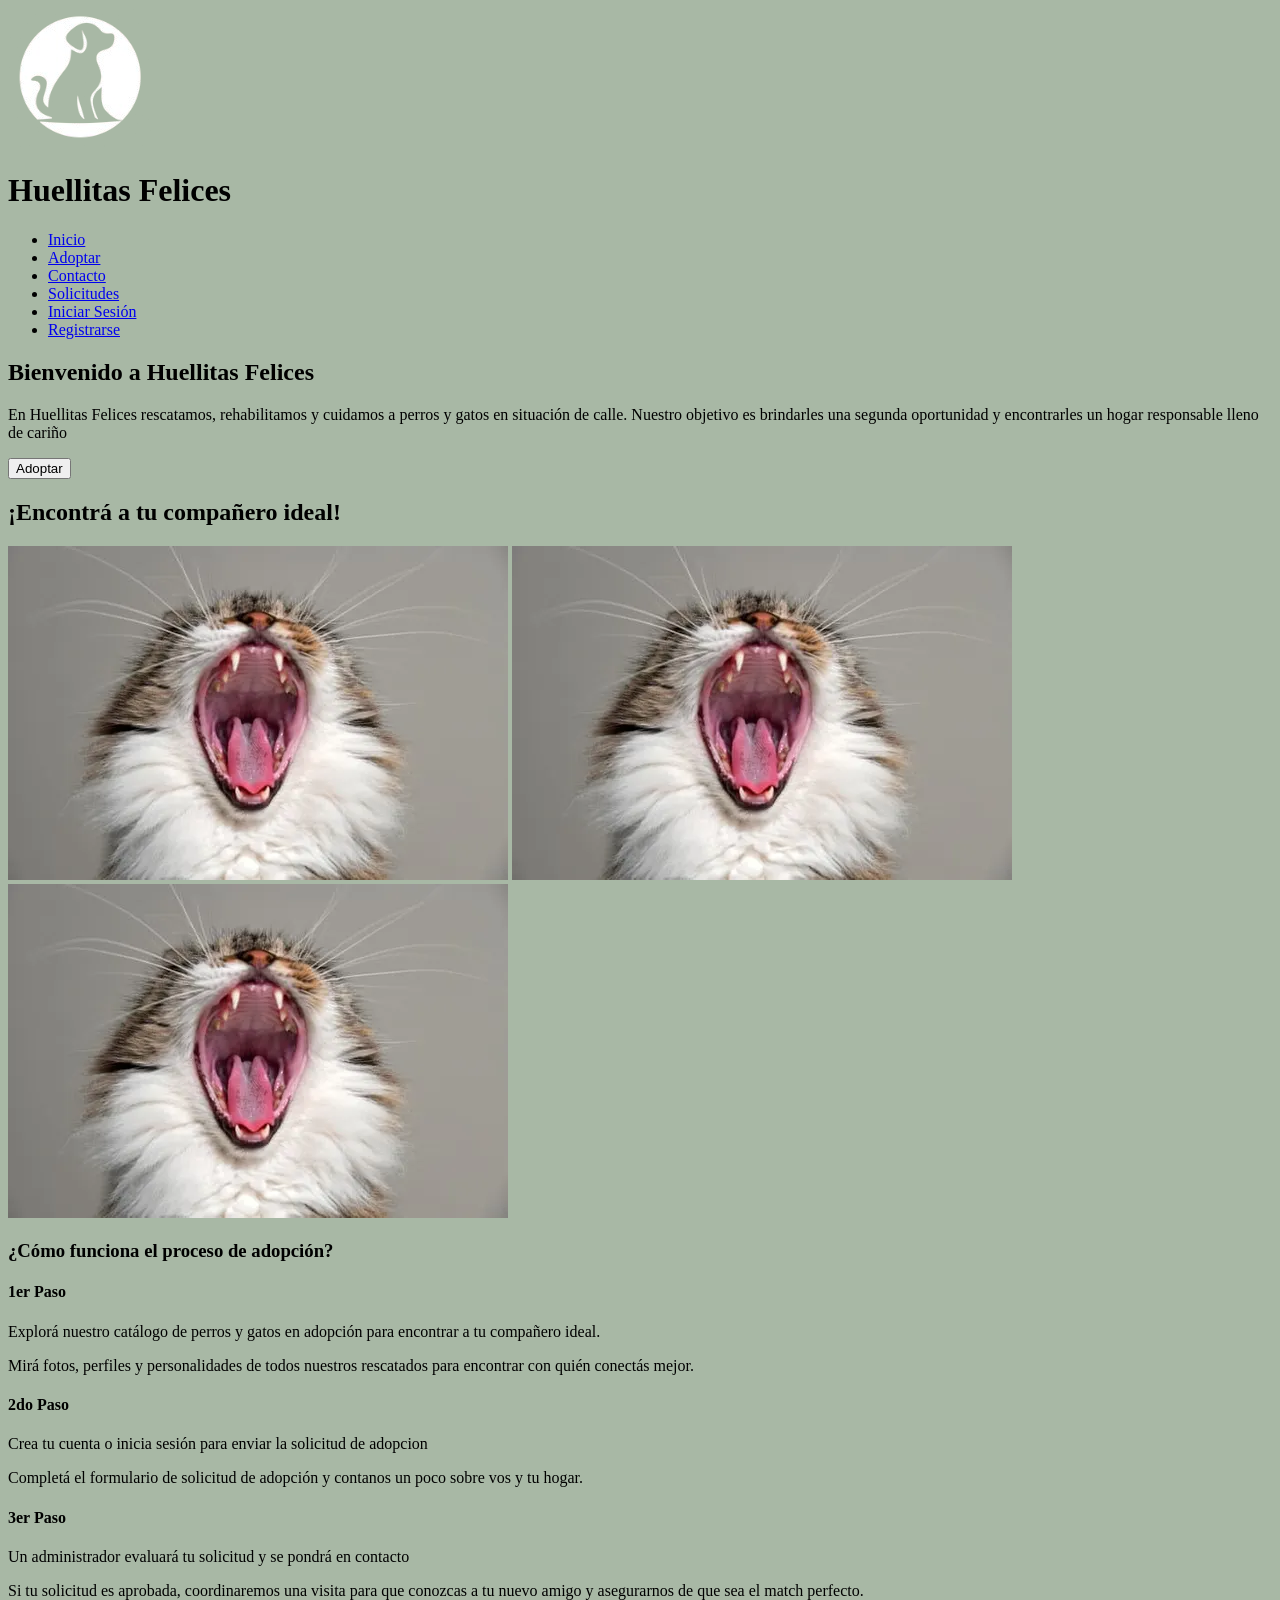
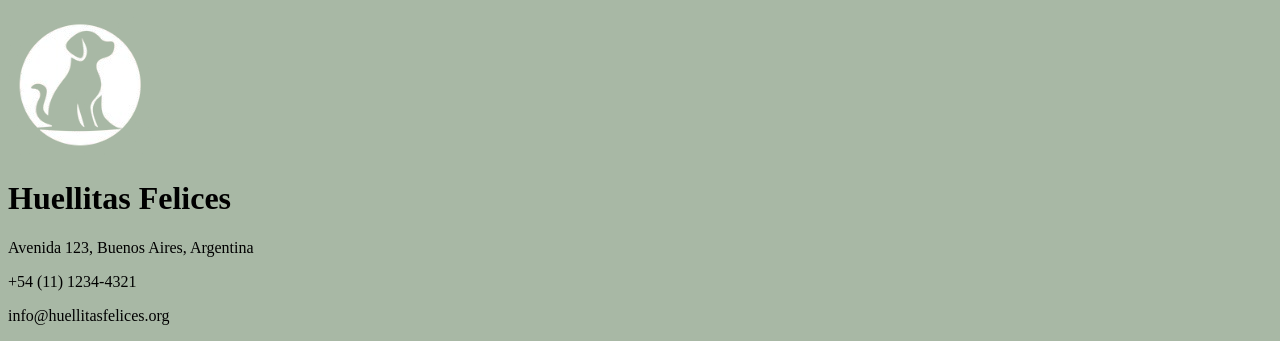
==== index.html @ a4a9e651 "base codigo html del inicio" ====
<!DOCTYPE html>
<html lang="en">
<head>
    <meta charset="UTF-8">
    <meta name="viewport" content="width=device-width, initial-scale=1.0">
    <title>Inicio | Huellitas Felices</title>
    <link rel="stylesheet" href="css/styles.css">
</head>
<body style="background-color: #a8b8a5;">
    <header>
        <div class="logo"> <!-- Logo del refugio -->
            <img src="images/logo.png" alt="Logo de Huellitas Felices">
        </div>
        <h1>Huellitas Felices</h1>
        <nav> <!-- Barra de navegación y registro/inicio de sesión -->
            <ul>
                <li><a href="index.html">Inicio</a></li>
                <li><a href="catalogo.html">Adoptar</a></li>
                <li><a href="#pie-pagina">Contacto</a></li>
                <li><a href="solicitudes.html">Solicitudes</a></li>
                <div> <!-- Iniciar Sesión -->
                    <li><a href="login.html">Iniciar Sesión</a></li>
                </div>
                <div> <!-- Registrarse -->
                    <li><a href="login.html">Registrarse</a></li>
                </div>
            </ul>
        </nav>
    </header>

    <h2>Bienvenido a Huellitas Felices</h2>
    <p>En Huellitas Felices rescatamos, rehabilitamos y cuidamos a perros y gatos en situación de calle. Nuestro objetivo es brindarles una segunda oportunidad y encontrarles un hogar responsable lleno de cariño</p>

    <button type="button">Adoptar</button>

    <h2>¡Encontrá a tu compañero ideal!</h2>
    <div>
        <img src="images/gato.webp" alt="Gato 1">
        <img src="images/gato.webp" alt="Gato 2"> 
        <img src="images/gato.webp" alt="Gato 3">
    </div>

    <div> <!-- Proceso de adopcion -->
        <h3>¿Cómo funciona el proceso de adopción?</h3>
        <div>
            <h4>1er Paso</h4>
            <p>Explorá nuestro catálogo de perros y gatos en adopción para encontrar a tu compañero ideal.</p>
            <p>Mirá fotos, perfiles y personalidades de todos nuestros rescatados para encontrar con quién conectás mejor.</p>
        </div>
        <div>
            <h4>2do Paso</h4>
            <p>Crea tu cuenta o inicia sesión para enviar la solicitud de adopcion</p>
            <p>Completá el formulario de solicitud de adopción y contanos un poco sobre vos y tu hogar.</p>
        </div>
        
        <div>
            <h4>3er Paso</h4>
            <p>Un administrador evaluará tu solicitud y se pondrá en contacto</p>
            <p>Si tu solicitud es aprobada, coordinaremos una visita para que conozcas a tu nuevo amigo y asegurarnos de que sea el match perfecto.</p>
        </div>
    </div>
    
    <footer id="pie-pagina"> <!-- Pie de página -->
        <div>
            <div class="logo"> <!-- Logo del refugio -->
                <img src="images/logo.png" alt="Logo de Huellitas Felices">
            </div>
            <h1>Huellitas Felices</h1>
        </div>

        <p>Avenida 123, Buenos Aires, Argentina</p>
        <p>+54 (11) 1234-4321</p>
        <p>info@huellitasfelices.org</p>
    </footer>
</body>
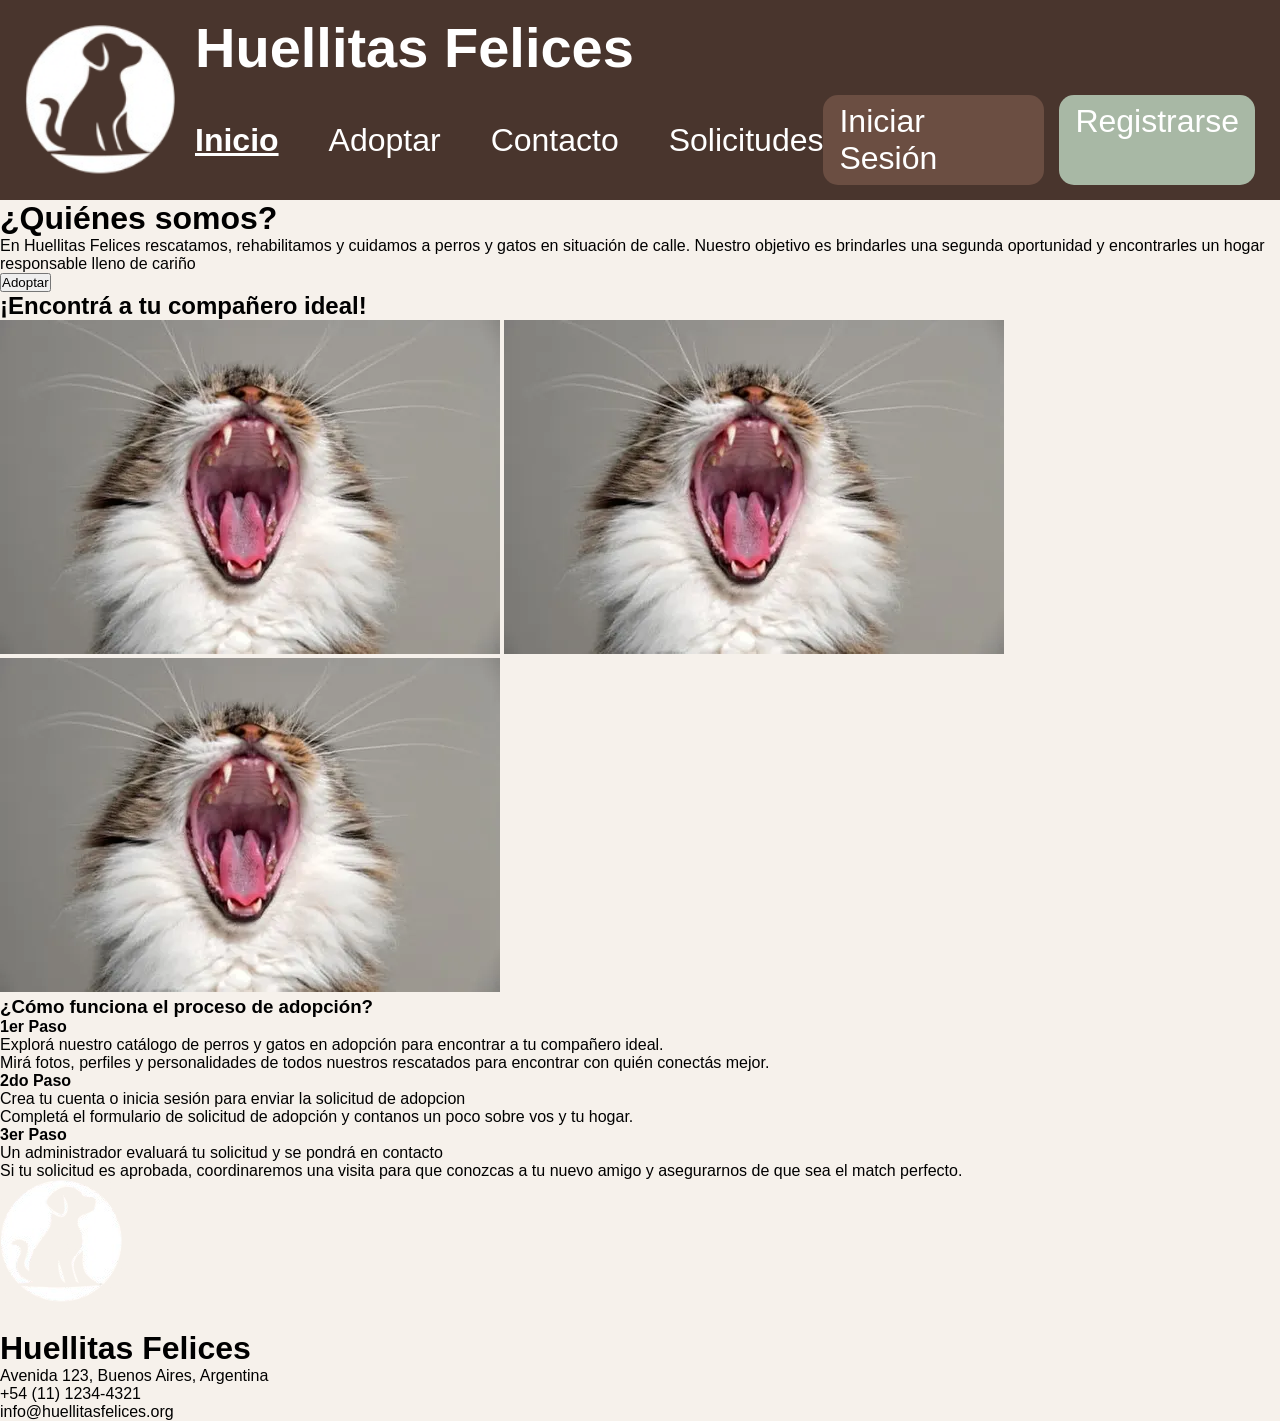
==== commit e1144b6f: "header estilizado" ====
--- a/index.html
+++ b/index.html
@@ -6,29 +6,37 @@
     <title>Inicio | Huellitas Felices</title>
     <link rel="stylesheet" href="css/styles.css">
 </head>
-<body style="background-color: #a8b8a5;">
-    <header>
-        <div class="logo"> <!-- Logo del refugio -->
-            <img src="images/logo.png" alt="Logo de Huellitas Felices">
+<body>
+
+    <!-- Encabezado con logo y barra de navegación -->
+    <header class="header">
+        <div class="nav-bar">
+            <img src="images/logo.png" alt="Logo de Huellitas Felices" class="logo">
+            <div class="header-contenido">
+                <h1 class="title">Huellitas Felices</h1>
+                <nav class="nav">
+                    <ul class="lista">
+                        <li><a href="index.html" class="active-page">Inicio</a></li>
+                        <li><a href="catalogo.html">Adoptar</a></li>
+                        <li><a href="#pie-pagina">Contacto</a></li>
+                        <li><a href="solicitudes.html">Solicitudes</a></li>
+                    </ul>
+
+                    <div class="auth-buttons">
+                        <div class="button-login">
+                            <a href="#">Iniciar Sesión</a>
+                        </div>
+                        <div class="button-register">
+                            <a href="#">Registrarse</a>
+                        </div>
+                    </div>
+                </nav>
+            </div>
         </div>
-        <h1>Huellitas Felices</h1>
-        <nav> <!-- Barra de navegación y registro/inicio de sesión -->
-            <ul>
-                <li><a href="index.html">Inicio</a></li>
-                <li><a href="catalogo.html">Adoptar</a></li>
-                <li><a href="#pie-pagina">Contacto</a></li>
-                <li><a href="solicitudes.html">Solicitudes</a></li>
-                <div> <!-- Iniciar Sesión -->
-                    <li><a href="login.html">Iniciar Sesión</a></li>
-                </div>
-                <div> <!-- Registrarse -->
-                    <li><a href="login.html">Registrarse</a></li>
-                </div>
-            </ul>
-        </nav>
     </header>
 
-    <h2>Bienvenido a Huellitas Felices</h2>
+    <!-- Sección de "¿Quiénes somos?" -->
+    <h2 class="subtitle">¿Quiénes somos?</h2>
     <p>En Huellitas Felices rescatamos, rehabilitamos y cuidamos a perros y gatos en situación de calle. Nuestro objetivo es brindarles una segunda oportunidad y encontrarles un hogar responsable lleno de cariño</p>
 
     <button type="button">Adoptar</button>
--- a/css/styles.css
+++ b/css/styles.css
@@ -0,0 +1,108 @@
+@font-face {
+  font-family: 'open-sauce-sans';
+  src: url('fonts/open-sauce-sans.woff2') format('woff2');
+}
+
+* {
+  margin: 0;
+  padding: 0;
+  box-sizing: border-box;
+}
+
+:root { /* Colores de la pagina */
+  --primary-color: #49352d;
+  --secondary-color: #6b4e42;
+  --terciary-color: #9e7361;
+  --featured: #a8b8a5;
+  --bg-color: #f6f1eb;
+}
+
+body{
+    background-color: var(--bg-color);
+    font-family: 'open-sauce-sans', sans-serif;
+}
+
+/* Estilos para el encabezado */
+
+.header {
+  background-color: var(--primary-color);
+  padding: 15px 25px;
+  color: white;
+  width: 100%;
+}
+
+.nav-bar{
+    display: flex;
+    align-items: center;
+    gap: 20px;
+}
+
+.logo{
+    height: 150px;
+    width: 150px;
+}
+
+.header-contenido {
+  display: flex;
+  flex-direction: column;
+  flex: 1;
+}
+
+.lista {
+  list-style: none;
+  display: flex;
+  flex-direction: space-between;
+  font-size: 2rem;
+  gap: 50px;
+}
+
+a {
+    text-decoration: none;
+    color: white;
+}
+
+.title{
+    font-size: 3.5rem;
+}
+
+.subtitle{
+    font-size: 2rem;
+}
+
+.nav{
+    display: flex;
+    align-items: center;
+    margin-top: 15px;
+    width: 100%;
+}
+
+.active-page {
+    text-decoration: underline;
+    font-weight: bold;
+}
+
+.auth-buttons {
+    display: flex;
+    gap: 15px;
+    margin-left: auto;
+}
+
+.button-login {
+    display: flex;
+    background-color: var(--secondary-color);
+    padding: 8px 16px;
+    border-radius: 15px;
+    font-size: 2rem;
+}
+
+.button-register {
+    display: flex;
+    background-color: var(--featured);
+    padding: 8px 16px;
+    border-radius: 15px;
+    font-size: 2rem;
+}
+
+/* Seccion de "¿Quienes somos?" */
+
+/* ------------------------------------------------------------------------- */
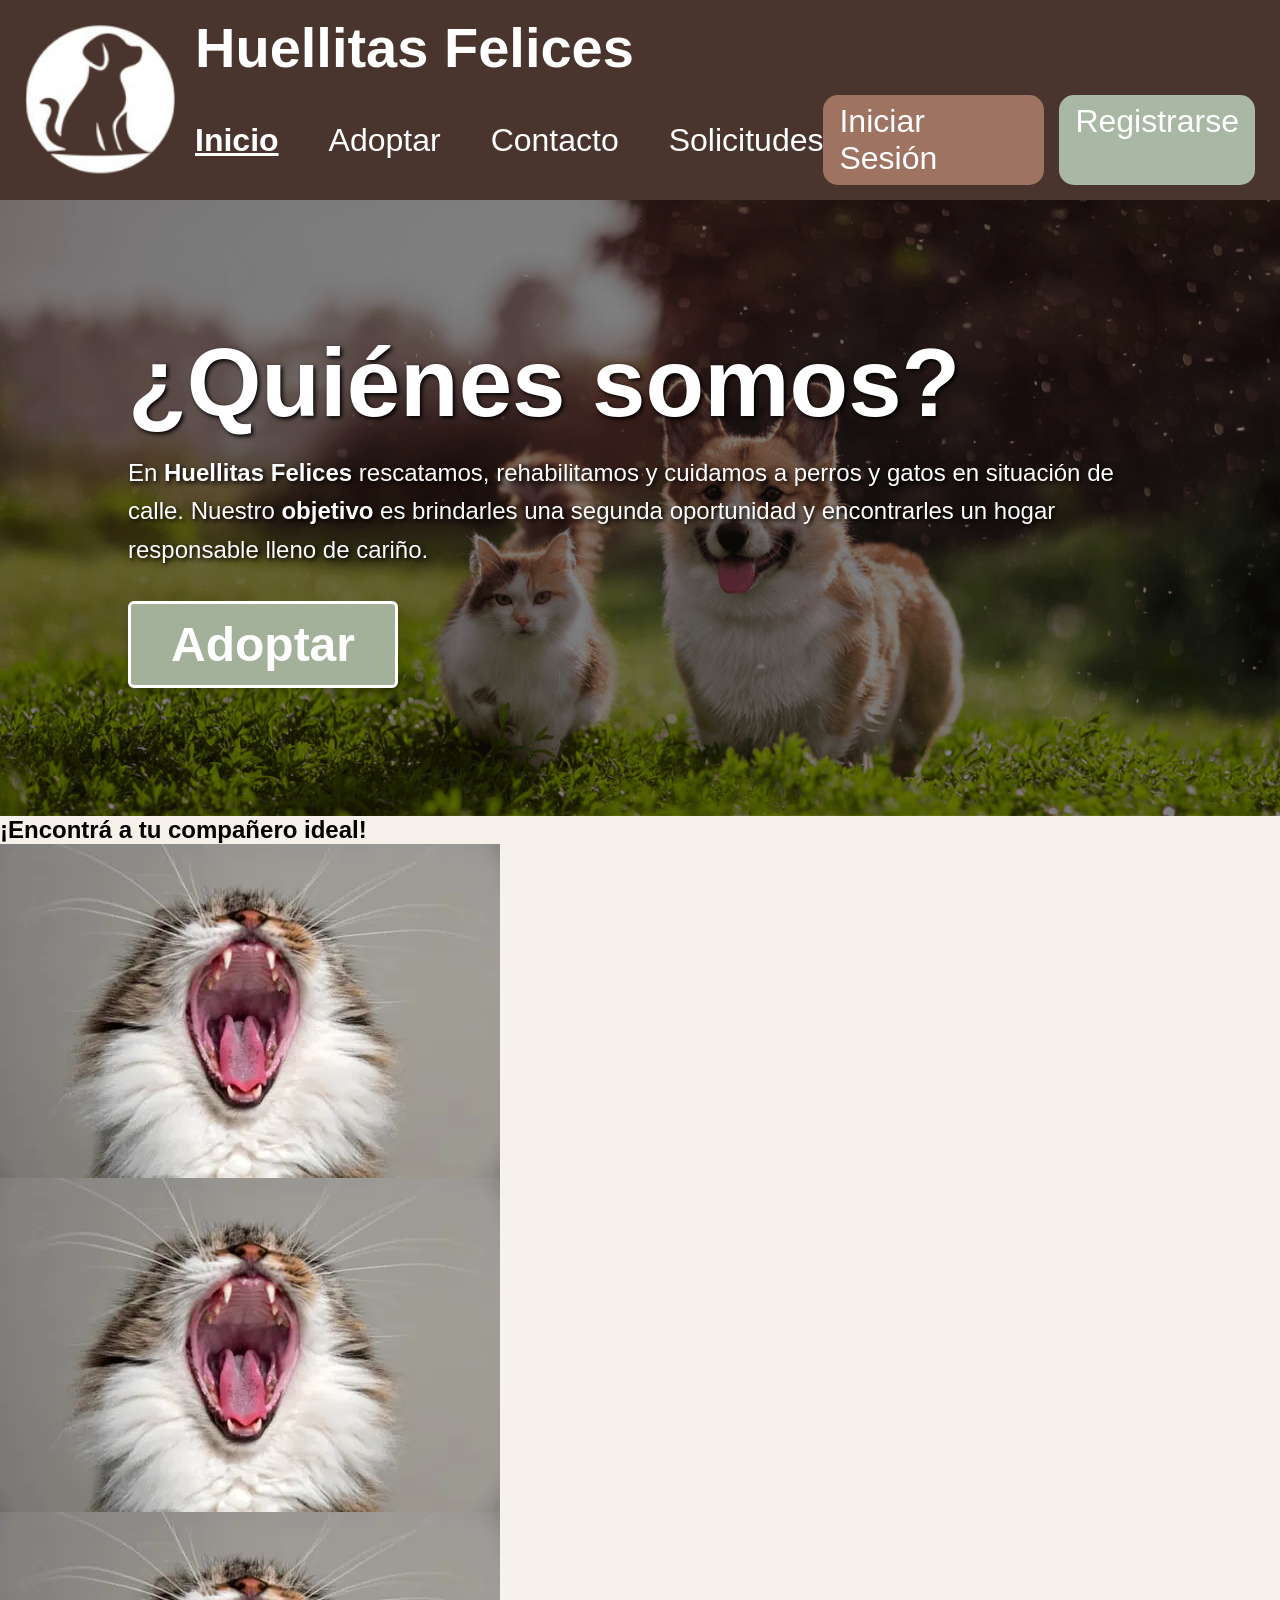
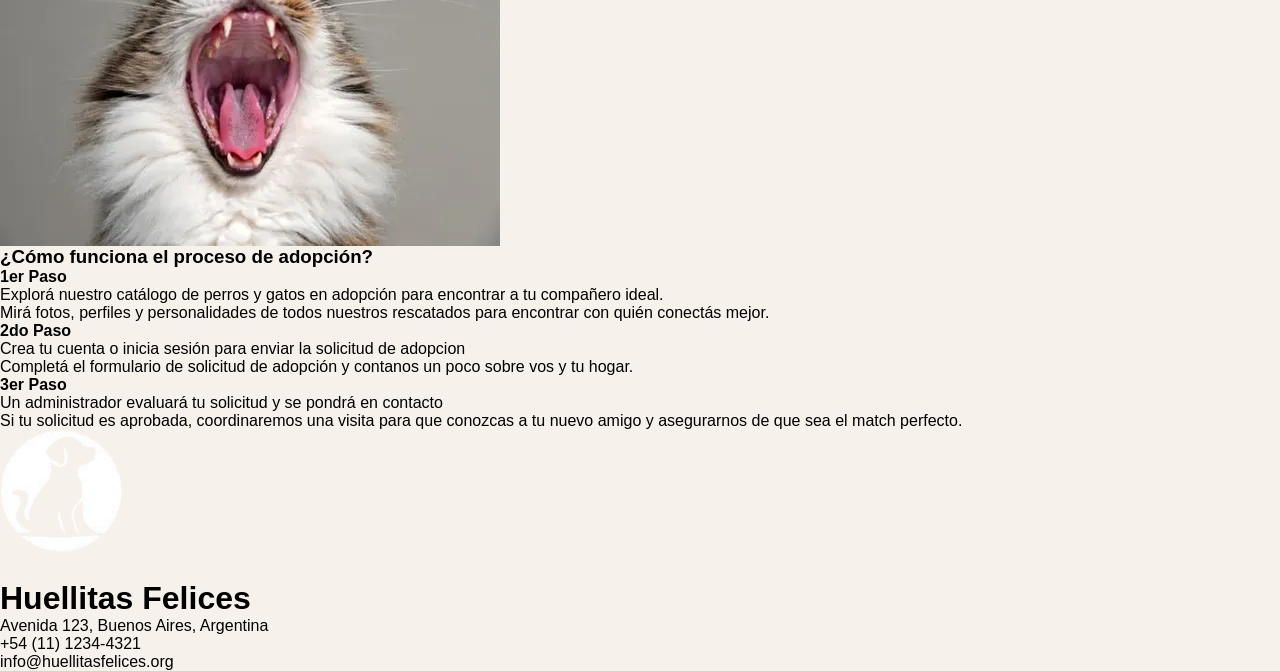
==== commit bbe66e10: "agregar seccion de quienes somos" ====
--- a/index.html
+++ b/index.html
@@ -36,16 +36,23 @@
     </header>
 
     <!-- Sección de "¿Quiénes somos?" -->
-    <h2 class="subtitle">¿Quiénes somos?</h2>
-    <p>En Huellitas Felices rescatamos, rehabilitamos y cuidamos a perros y gatos en situación de calle. Nuestro objetivo es brindarles una segunda oportunidad y encontrarles un hogar responsable lleno de cariño</p>
+    <section class="quienes-somos">
+        <div class="qs-contenido">
+            <div class="qs-texto">
+                <h2>¿Quiénes somos?</h2>
+                <p>En <strong>Huellitas Felices</strong> rescatamos, rehabilitamos y cuidamos a perros y gatos en situación de calle. Nuestro <strong>objetivo</strong> es brindarles una segunda oportunidad y encontrarles un hogar responsable lleno de cariño.</p>
+                <a href="catalogo.html" class="btn-adoptar">Adoptar</a>
+            </div>
+        </div>
+    </section>
 
-    <button type="button">Adoptar</button>
-
-    <h2>¡Encontrá a tu compañero ideal!</h2>
     <div>
-        <img src="images/gato.webp" alt="Gato 1">
-        <img src="images/gato.webp" alt="Gato 2"> 
-        <img src="images/gato.webp" alt="Gato 3">
+        <h2>¡Encontrá a tu compañero ideal!</h2>
+        <div>
+            <img src="images/gato.webp" alt="Gato 1">
+            <img src="images/gato.webp" alt="Gato 2"> 
+            <img src="images/gato.webp" alt="Gato 3">
+        </div>
     </div>
 
     <div> <!-- Proceso de adopcion -->
@@ -80,4 +87,4 @@
         <p>+54 (11) 1234-4321</p>
         <p>info@huellitasfelices.org</p>
     </footer>
-</body>    +</body>
--- a/css/styles.css
+++ b/css/styles.css
@@ -17,13 +17,21 @@
   --bg-color: #f6f1eb;
 }
 
-body{
+html, body{
+    width: 100%;
+    height: auto;
     background-color: var(--bg-color);
     font-family: 'open-sauce-sans', sans-serif;
+    overflow-x: hidden;
+}
+
+img {
+  max-width: 100%;
+  height: auto;
+  display: block;
 }
 
 /* Estilos para el encabezado */
-
 .header {
   background-color: var(--primary-color);
   padding: 15px 25px;
@@ -51,7 +59,7 @@
 .lista {
   list-style: none;
   display: flex;
-  flex-direction: space-between;
+  justify-content: space-between;
   font-size: 2rem;
   gap: 50px;
 }
@@ -89,10 +97,15 @@
 
 .button-login {
     display: flex;
-    background-color: var(--secondary-color);
+    background-color: var(--terciary-color);
     padding: 8px 16px;
     border-radius: 15px;
     font-size: 2rem;
+}
+
+.button-login:hover {
+    background-color: var(--secondary-color);
+    transform: translateY(-2px);
 }
 
 .button-register {
@@ -103,6 +116,165 @@
     font-size: 2rem;
 }
 
+.button-register:hover {
+    background-color: #92a18a;
+    transform: translateY(-2px);
+}
+
 /* Seccion de "¿Quienes somos?" */
-
-/* ------------------------------------------------------------------------- */+.quienes-somos {
+    padding: 8rem;
+    background-image: linear-gradient(rgba(0, 0, 0, 0.5), rgba(0, 0, 0, 0.5)), url('../images/fondo-qs.png');
+    background-size: cover;
+    background-position: center;
+    background-repeat: no-repeat;
+}
+
+.qs-contenido {
+    margin: 0 auto;
+}
+
+.qs-texto {
+    max-width: 1000px;
+}
+
+.qs-texto h2 {
+    font-size: 6rem;
+    margin-bottom: 1rem;
+    color: #ffffff;
+    font-weight: bold;
+    text-shadow: 2px 2px 4px black ;
+}
+
+.qs-texto p {
+    font-size: 1.5rem;
+    line-height: 1.6;
+    margin-bottom: 2rem;
+    color: #ffffff;
+    text-shadow: 2px 2px 4px black ;
+}
+
+.btn-adoptar {
+    display: inline-block;
+    background-color: #a3b19b;
+    color: #ffffff;
+    text-decoration: none;
+    padding: 0.8rem 2.5rem;
+    font-size: 3rem;
+    font-weight: bold;
+    border-radius: 6px;
+    border: 3px solid #ffffff;
+    box-shadow: 0 4px 6px rgba(0, 0, 0, 0.15);
+    transition: transform 0.2s ease, background-color 0.2s ease;
+}
+
+.btn-adoptar:hover {
+    transform: translateY(-2px);
+    background-color: #92a18a;
+}
+
+/* ------------------------------------------------------------------------- */
+
+/* Media Queries */
+
+/* Pantallas menores o iguales a 992px */
+@media (max-width: 992px) {
+    .header {
+        padding: 15px;
+    }
+    .nav {
+        flex-wrap: wrap;
+    }
+    .lista {
+        gap: 30px;
+        font-size: 1.5rem;
+    }
+    .title { font-size: 2.8rem; }
+    .quienes-somos { padding: 6rem 4rem; }
+    .qs-texto h2 { font-size: 4.5rem; }
+    .btn-adoptar { font-size: 2.2rem; }
+}
+
+/* Pantallas menores o iguales a 768px */
+@media (max-width: 768px) {
+    .nav-bar {
+        flex-direction: column;
+        text-align: center;
+    }
+    .logo {
+        height: 100px;
+        width: 100px;
+    }
+    .header-contenido {
+        align-items: center;
+        width: 100%;
+    }
+    .nav {
+        flex-direction: column;
+        gap: 15px;
+    }
+    .lista {
+        flex-wrap: wrap;
+        justify-content: center;
+        gap: 15px;
+        font-size: 1.2rem;
+    }
+    .title { font-size: 2.2rem; }
+    .subtitle { font-size: 1.5rem; }
+    
+    .auth-buttons {
+        margin-left: 0;
+        width: 100%;
+        justify-content: center;
+        margin-top: 10px;
+    }
+    .button-login, .button-register {
+        font-size: 1.2rem;
+        padding: 8px 20px;
+    }
+
+    .quienes-somos {
+        padding: 4rem 2rem;
+    }
+    .qs-texto h2 {
+        font-size: 3.5rem;
+    }
+    .qs-texto p {
+        font-size: 1.2rem;
+    }
+    .btn-adoptar {
+        font-size: 1.8rem;
+        padding: 0.6rem 2rem;
+    }
+}
+
+/* Pantallas menores o iguales a 480px */
+@media (max-width: 480px) {
+    .auth-buttons {
+        flex-direction: column;
+        width: 100%;
+    }
+    .button-login, .button-register {
+        width: 100%;
+        text-align: center;
+        justify-content: center;
+        font-size: 1rem;
+    }
+    .lista {
+        flex-direction: column;
+        gap: 10px;
+    }
+    .quienes-somos {
+        padding: 3rem 1.5rem;
+    }
+    .qs-texto h2 {
+        font-size: 2.5rem;
+    }
+    .qs-texto p {
+        font-size: 1rem;
+    }
+    .btn-adoptar {
+        font-size: 1.4rem;
+        padding: 0.5rem 1.5rem;
+    }
+}
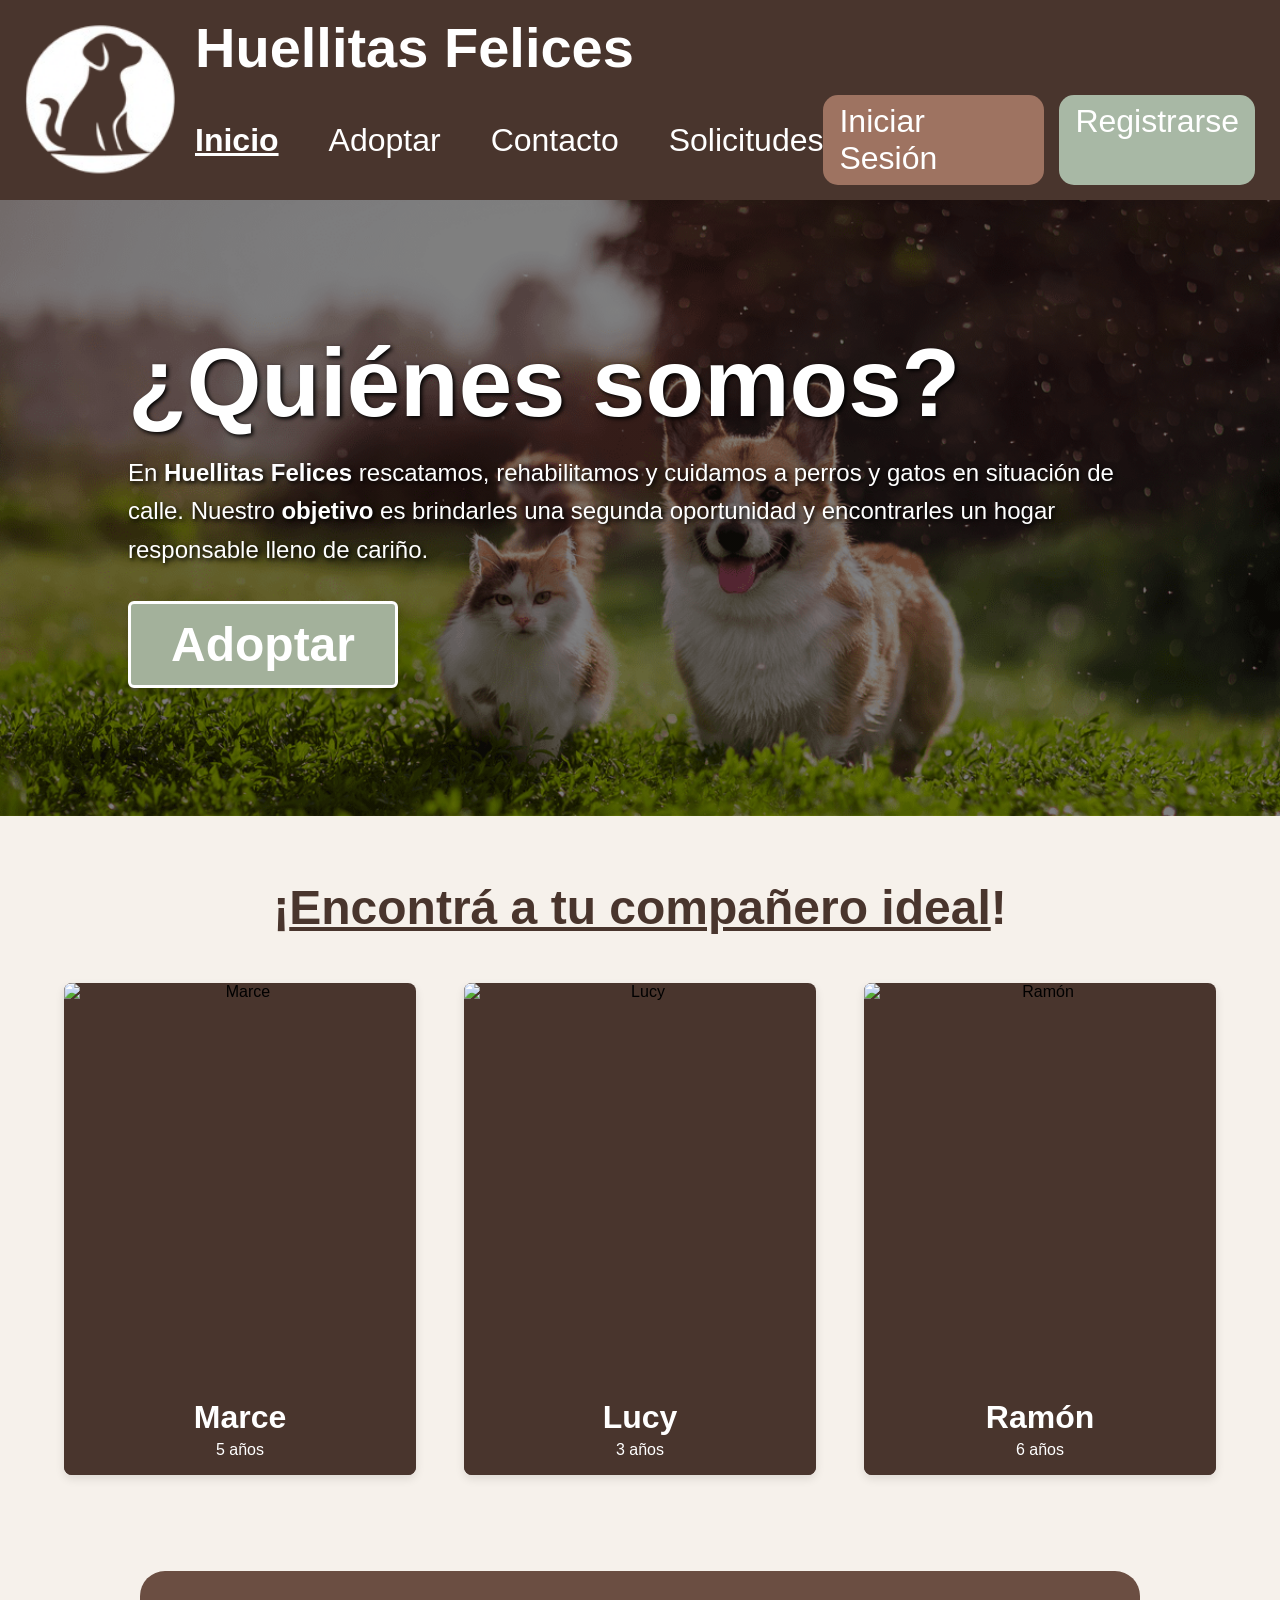
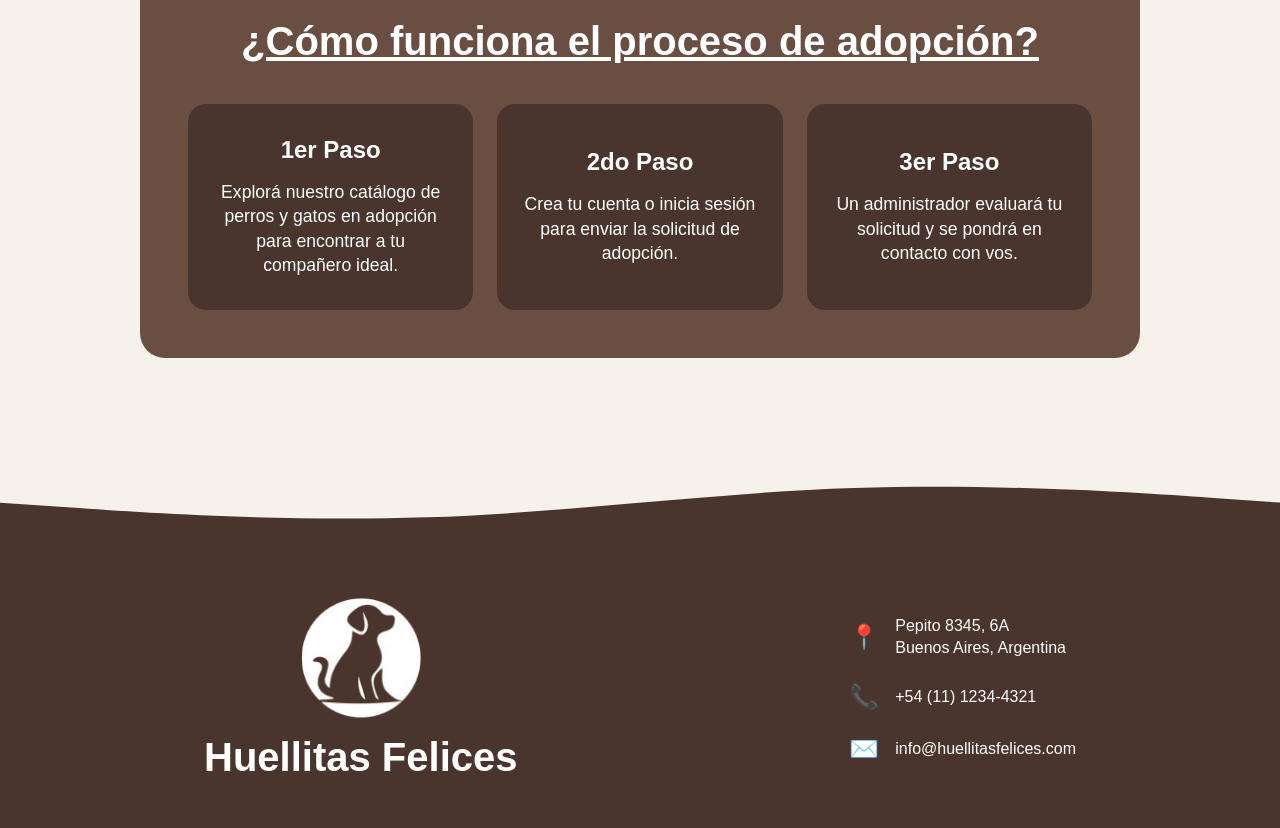
==== commit cdc5fe3c: "agregar seccion de animales, proceso de adopcion y footer" ====
--- a/index.html
+++ b/index.html
@@ -18,7 +18,7 @@
                     <ul class="lista">
                         <li><a href="index.html" class="active-page">Inicio</a></li>
                         <li><a href="catalogo.html">Adoptar</a></li>
-                        <li><a href="#pie-pagina">Contacto</a></li>
+                        <li><a href="#contacto">Contacto</a></li>
                         <li><a href="solicitudes.html">Solicitudes</a></li>
                     </ul>
 
@@ -46,45 +46,92 @@
         </div>
     </section>
 
-    <div>
-        <h2>¡Encontrá a tu compañero ideal!</h2>
-        <div>
-            <img src="images/gato.webp" alt="Gato 1">
-            <img src="images/gato.webp" alt="Gato 2"> 
-            <img src="images/gato.webp" alt="Gato 3">
+
+    <!-- Sección de animales en adopción -->
+    <section class="seccion-animales">
+        <h2 class="titulo-seccion">¡<u>Encontrá a tu compañero ideal</u>!</h2>
+        <div class="grid-animales">
+            
+            <div class="card-animal">
+                <img src="https://images.unsplash.com/photo-1517849845537-4d257902454a?auto=format&fit=crop&q=80&w=400" alt="Marce">
+                <div class="card-info">
+                    <h3>Marce</h3>
+                    <p>5 años</p>
+                </div>
+            </div>
+            
+            <div class="card-animal">
+                <img src="https://images.unsplash.com/photo-1514888286974-6c03e2ca1dba?auto=format&fit=crop&q=80&w=400" alt="Lucy">
+                <div class="card-info">
+                    <h3>Lucy</h3>
+                    <p>3 años</p>
+                </div>
+            </div>
+            
+            <div class="card-animal">
+                <img src="https://images.unsplash.com/photo-1544568100-847a948585b9?auto=format&fit=crop&q=80&w=400" alt="Ramón">
+                <div class="card-info">
+                    <h3>Ramón</h3>
+                    <p>6 años</p>
+                </div>
+            </div>
         </div>
-    </div>
+    </section>
 
-    <div> <!-- Proceso de adopcion -->
-        <h3>¿Cómo funciona el proceso de adopción?</h3>
-        <div>
-            <h4>1er Paso</h4>
-            <p>Explorá nuestro catálogo de perros y gatos en adopción para encontrar a tu compañero ideal.</p>
-            <p>Mirá fotos, perfiles y personalidades de todos nuestros rescatados para encontrar con quién conectás mejor.</p>
+    <!-- Sección Proceso de Adopción -->
+    <section class="seccion-proceso">
+        <div class="proceso-box">
+            <h2>¿Cómo funciona el proceso de adopción?</h2>
+
+            <div class="grid-pasos">
+                <div class="paso-card">
+                    <h4>1er Paso</h4>
+                    <p>Explorá nuestro catálogo de perros y gatos en adopción para encontrar a tu compañero ideal.</p> 
+                </div>
+                <div class="paso-card">
+                    <h4>2do Paso</h4>
+                    <p>Crea tu cuenta o inicia sesión para enviar la solicitud de adopción.</p>
+                </div>
+                <div class="paso-card">
+                    <h4>3er Paso</h4>
+                    <p>Un administrador evaluará tu solicitud y se pondrá en contacto con vos.</p>
+                </div>
+            </div>
         </div>
-        <div>
-            <h4>2do Paso</h4>
-            <p>Crea tu cuenta o inicia sesión para enviar la solicitud de adopcion</p>
-            <p>Completá el formulario de solicitud de adopción y contanos un poco sobre vos y tu hogar.</p>
+    </section>
+    
+    <!-- Footer y contacto -->
+    <footer class="pie-de-pagina" id="contacto">
+        <div class="footer-ola">
+            
         </div>
         
-        <div>
-            <h4>3er Paso</h4>
-            <p>Un administrador evaluará tu solicitud y se pondrá en contacto</p>
-            <p>Si tu solicitud es aprobada, coordinaremos una visita para que conozcas a tu nuevo amigo y asegurarnos de que sea el match perfecto.</p>
+        <div class="footer-contenido">
+            <div class="footer-ola">
+                <svg viewBox="0 0 1440 120" preserveAspectRatio="none">
+                    <path d="M0,64L80,69.3C160,75,320,85,480,80C640,75,800,53,960,48C1120,43,1280,53,1360,58.7L1440,64L1440,120L1360,120C1280,120,1120,120,960,120C800,120,640,120,480,120C320,120,160,120,80,120L0,120Z" fill="var(--primary-color)"></path>
+                </svg>
+            </div>
+
+            <div class="footer-marca">
+                <img src="images/logo.png" alt="Logo Huellitas Felices" class="logo-footer">
+                <h3>Huellitas Felices</h3>
+            </div>
+                
+            <div class="footer-contacto">
+            <div class="contacto-item">
+                <span class="icono">📍</span>
+                <p>Pepito 8345, 6A<br>Buenos Aires, Argentina</p>
+            </div>
+            <div class="contacto-item">
+                <span class="icono">📞</span>
+                <p>+54 (11) 1234-4321</p>
+            </div>
+            <div class="contacto-item">
+                <span class="icono">✉️</span>
+                <p>info@huellitasfelices.com</p>
+            </div>
+            </div>
         </div>
-    </div>
-    
-    <footer id="pie-pagina"> <!-- Pie de página -->
-        <div>
-            <div class="logo"> <!-- Logo del refugio -->
-                <img src="images/logo.png" alt="Logo de Huellitas Felices">
-            </div>
-            <h1>Huellitas Felices</h1>
-        </div>
-
-        <p>Avenida 123, Buenos Aires, Argentina</p>
-        <p>+54 (11) 1234-4321</p>
-        <p>info@huellitasfelices.org</p>
     </footer>
 </body>
--- a/css/styles.css
+++ b/css/styles.css
@@ -1,20 +1,20 @@
 @font-face {
-  font-family: 'open-sauce-sans';
-  src: url('fonts/open-sauce-sans.woff2') format('woff2');
+    font-family: 'open-sauce-sans';
+    src: url('fonts/open-sauce-sans.woff2') format('woff2');
 }
 
 * {
-  margin: 0;
-  padding: 0;
-  box-sizing: border-box;
+    margin: 0;
+    padding: 0;
+    box-sizing: border-box;
 }
 
 :root { /* Colores de la pagina */
-  --primary-color: #49352d;
-  --secondary-color: #6b4e42;
-  --terciary-color: #9e7361;
-  --featured: #a8b8a5;
-  --bg-color: #f6f1eb;
+    --primary-color: #49352d;
+    --secondary-color: #6b4e42;
+    --terciary-color: #9e7361;
+    --featured: #a8b8a5;
+    --bg-color: #f6f1eb;
 }
 
 html, body{
@@ -33,10 +33,10 @@
 
 /* Estilos para el encabezado */
 .header {
-  background-color: var(--primary-color);
-  padding: 15px 25px;
-  color: white;
-  width: 100%;
+    background-color: var(--primary-color);
+    padding: 15px 25px;
+    color: white;
+    width: 100%;
 }
 
 .nav-bar{
@@ -51,17 +51,17 @@
 }
 
 .header-contenido {
-  display: flex;
-  flex-direction: column;
-  flex: 1;
+    display: flex;
+    flex-direction: column;
+    flex: 1;
 }
 
 .lista {
-  list-style: none;
-  display: flex;
-  justify-content: space-between;
-  font-size: 2rem;
-  gap: 50px;
+    list-style: none;
+    display: flex;
+    justify-content: space-between;
+    font-size: 2rem;
+    gap: 50px;
 }
 
 a {
@@ -173,6 +173,187 @@
     background-color: #92a18a;
 }
 
+/* S */
+
+/* --- COMPAÑERO IDEAL (GALERÍA) --- */
+.seccion-animales {
+    padding: 4rem;
+    text-align: center;
+}
+
+.titulo-seccion {
+    font-size: 3rem;
+    margin-bottom: 3rem;
+    color: var(--primary-color);
+    font-weight: bold;
+}
+
+.grid-animales {
+    display: grid;
+    grid-template-columns: repeat(3, 1fr);
+    gap: 3rem;
+    max-width: 1200px;
+    margin: 0 auto;
+}
+
+.card-animal {
+    background-color: var(--primary-color);
+    border-radius: 8px;
+    overflow: hidden;
+    box-shadow: 0 4px 10px rgba(0,0,0,0.1);
+}
+
+.card-animal img {
+    width: 100%;
+    height: 400px;
+    object-fit: cover;
+}
+
+.card-info {
+    padding: 1rem;
+    background-color: var(--primary-color);
+    color: white;
+}
+
+.card-info h3 {
+    font-size: 2rem;
+    margin-bottom: 0.3rem;
+}
+
+.card-info p {
+    font-size: 1rem;
+    color: white;
+}
+
+/* Proceso de adopción */
+
+.seccion-proceso {
+    padding: 2rem 5% 6rem;
+}
+
+.proceso-box {
+    background-color: var(--secondary-color);
+    color: white;
+    border-radius: 25px;
+    padding: 3rem;
+    text-align: center;
+    max-width: 1000px;
+    margin: 0 auto;
+}
+
+.proceso-box h2 {
+    font-size: 2.5rem;
+    margin-bottom: 2.5rem;
+    text-decoration: underline;
+}
+
+.grid-pasos {
+    display: grid;
+    grid-template-columns: repeat(3, 1fr);
+    gap: 1.5rem;
+}
+
+.paso-card {
+    background-color: var(--primary-color);
+    border-radius: 18px;
+    padding: 2rem 1.5rem;
+    display: flex;
+    flex-direction: column;
+    align-items: center;
+    justify-content: center;
+    min-height: 150px;
+}
+
+.paso-card h4 {
+    font-size: 1.5rem;
+    margin-bottom: 1rem;
+    color: white;
+    font-weight: bold;
+}
+
+.paso-card p {
+    font-size: 1.1rem;
+    line-height: 1.4;
+    color: white;
+}
+
+/* Footer y Contacto */
+.pie-de-pagina {
+    background-color: var(--primary-color);
+    position: relative;
+    color: white;
+    margin-top: 5rem;
+    padding-bottom: 3rem;
+}
+
+.footer-ola {
+    position: absolute;
+    top: -90px;
+    left: 0;
+    width: 100%;
+    overflow: hidden;
+    line-height: 0;
+}
+
+.footer-ola svg {
+    display: block;
+    width: calc(100% + 1.3px);
+    height: 110px;
+}
+
+.footer-contenido {
+    display: flex;
+    justify-content: space-between;
+    align-items: center;
+    max-width: 1000px;
+    margin: 0 auto;
+    padding: 4rem 5% 0;
+    flex-wrap: wrap;
+    gap: 3rem;
+}
+
+.footer-marca {
+    display: flex;
+    flex-direction: column;
+    align-items: center;
+    text-align: center;
+}
+
+.logo-footer {
+    width: 120px;
+    height: auto;
+    margin-bottom: 1rem;
+    display: block;
+}
+
+.footer-marca h3 {
+    font-size: 2.5rem;
+    font-weight: bold;
+}
+
+.footer-contacto {
+    display: flex;
+    flex-direction: column;
+    gap: 1.5rem;
+}
+
+.contacto-item {
+    display: flex;
+    align-items: center;
+    gap: 1rem;
+}
+
+.contacto-item .icono {
+    font-size: 1.5rem;
+}
+
+.contacto-item p {
+    font-size: 1rem;
+    line-height: 1.4;
+    margin: 0;
+    color: #ffffff;
+}
+
 /* ------------------------------------------------------------------------- */
 
 /* Media Queries */
@@ -193,6 +374,11 @@
     .quienes-somos { padding: 6rem 4rem; }
     .qs-texto h2 { font-size: 4.5rem; }
     .btn-adoptar { font-size: 2.2rem; }
+
+    .grid-animales, 
+    .grid-pasos {
+        grid-template-columns: repeat(2, 1fr);
+    }
 }
 
 /* Pantallas menores o iguales a 768px */
@@ -246,6 +432,28 @@
         font-size: 1.8rem;
         padding: 0.6rem 2rem;
     }
+
+    .footer-contenido {
+        flex-direction: column;
+        justify-content: center;
+        text-align: center;
+        gap: 2rem;
+    }
+    
+    .contacto-item {
+        justify-content: center;
+        text-align: left;
+    }
+
+    .grid-animales, 
+    .grid-pasos {
+        grid-template-columns: 1fr;
+        gap: 2rem;
+    }
+
+    .card-animal img {
+        height: 300px;
+    }
 }
 
 /* Pantallas menores o iguales a 480px */
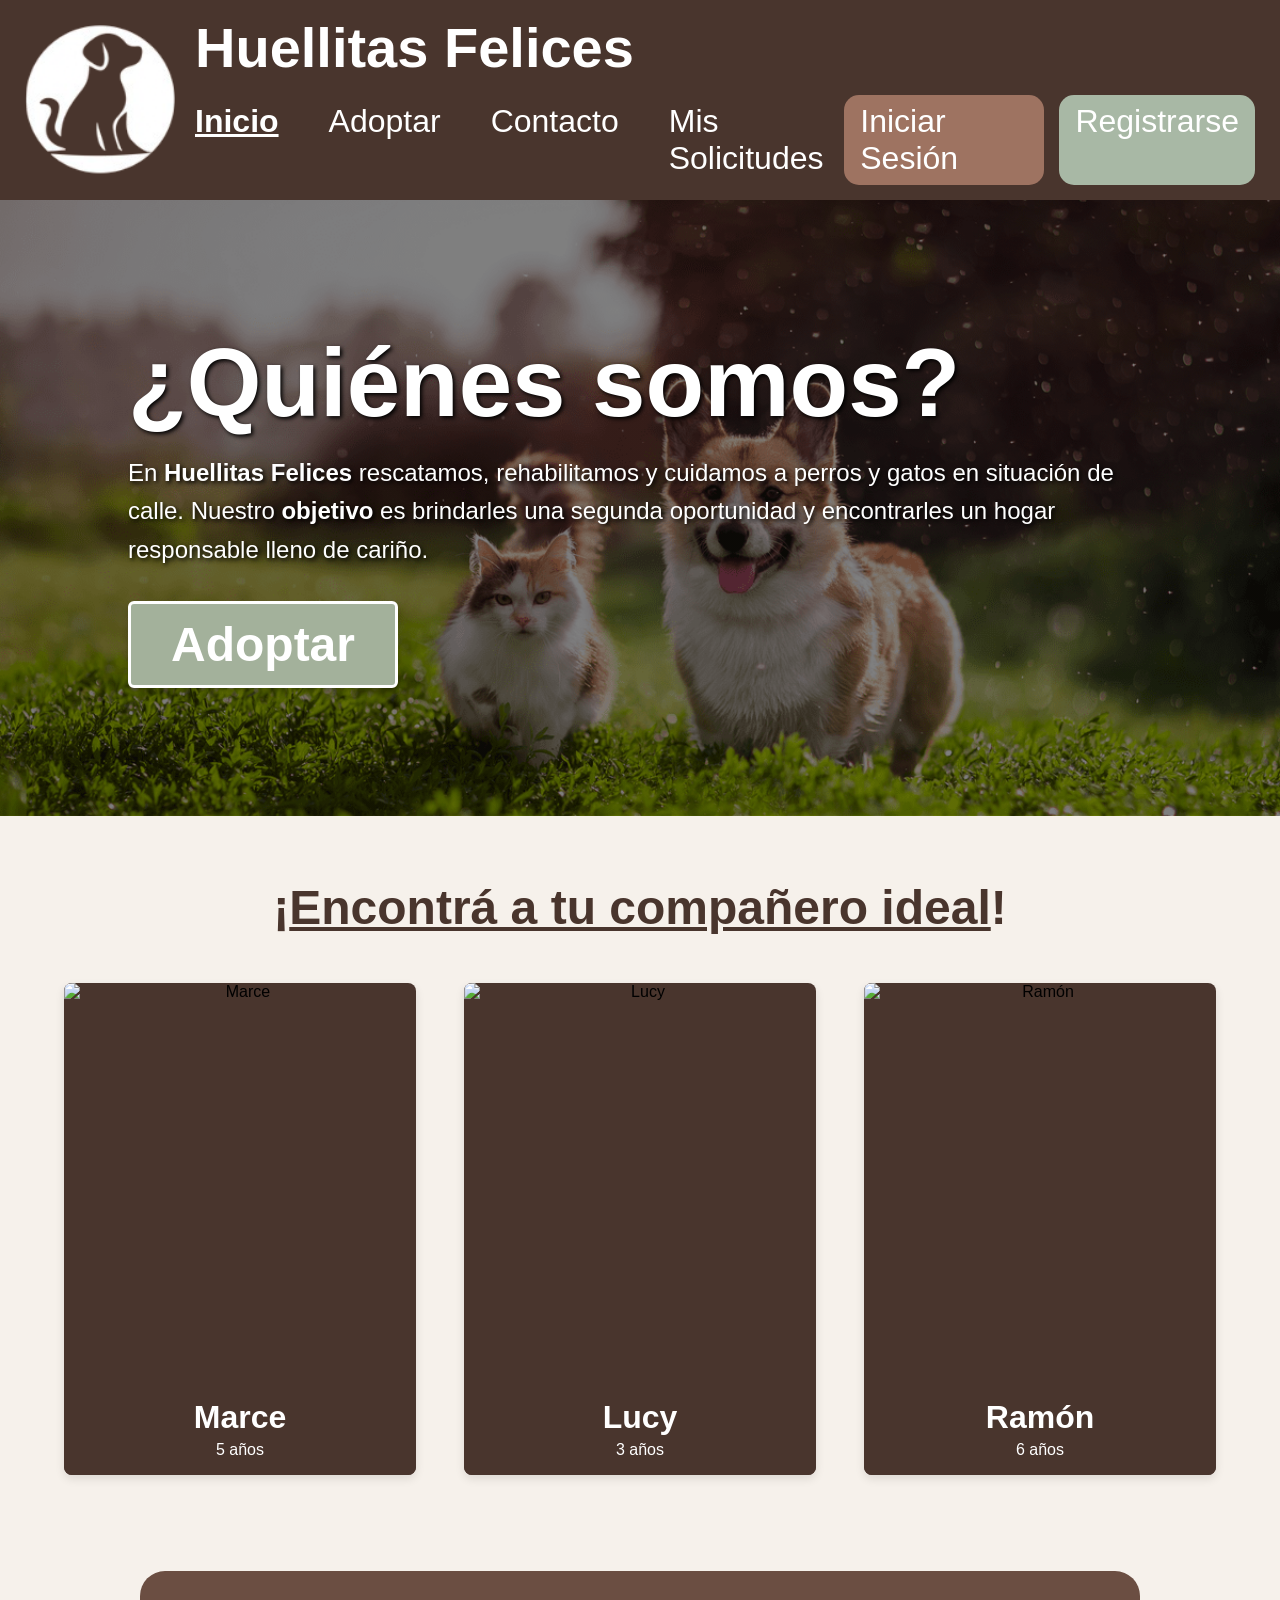
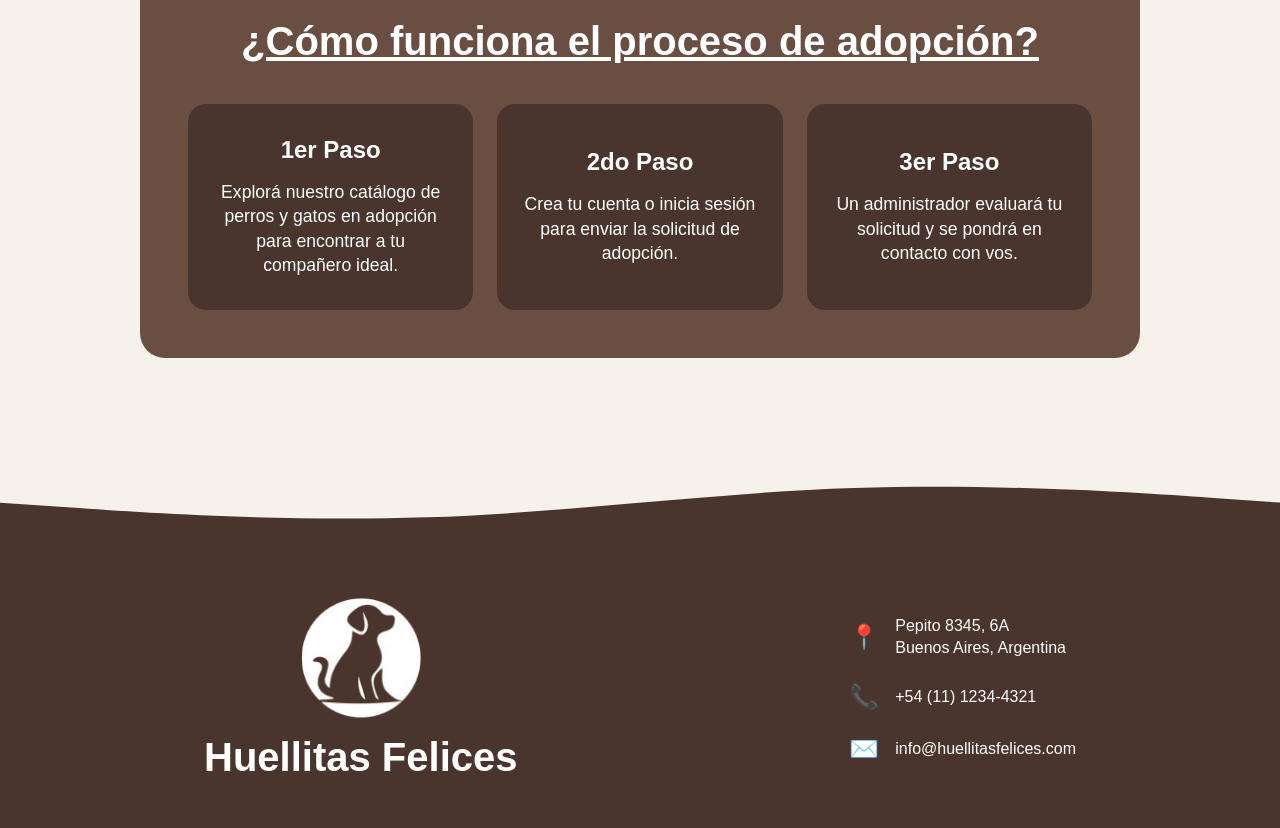
==== commit d7931318: "agregar catalogo, busqueda, filtros y conexion con supabase" ====
--- a/index.html
+++ b/index.html
@@ -19,7 +19,7 @@
                         <li><a href="index.html" class="active-page">Inicio</a></li>
                         <li><a href="catalogo.html">Adoptar</a></li>
                         <li><a href="#contacto">Contacto</a></li>
-                        <li><a href="solicitudes.html">Solicitudes</a></li>
+                        <li><a href="solicitudes.html">Mis Solicitudes</a></li>
                     </ul>
 
                     <div class="auth-buttons">
--- a/css/styles.css
+++ b/css/styles.css
@@ -1,6 +1,6 @@
 @font-face {
     font-family: 'open-sauce-sans';
-    src: url('fonts/open-sauce-sans.woff2') format('woff2');
+    src: url('../fonts/open-sauce-sans.woff2') format('truetype');
 }
 
 * {
@@ -31,6 +31,10 @@
   display: block;
 }
 
+/*  ================================================
+    ESTILOS GENERALES (HEADER, FOOTER)
+    ================================================ */
+
 /* Estilos para el encabezado */
 .header {
     background-color: var(--primary-color);
@@ -121,7 +125,87 @@
     transform: translateY(-2px);
 }
 
-/* Seccion de "¿Quienes somos?" */
+/* Footer y Contacto */
+.pie-de-pagina {
+    background-color: var(--primary-color);
+    position: relative;
+    color: white;
+    margin-top: 5rem;
+    padding-bottom: 3rem;
+}
+
+.footer-ola {
+    position: absolute;
+    top: -90px;
+    left: 0;
+    width: 100%;
+    overflow: hidden;
+    line-height: 0;
+}
+
+.footer-ola svg {
+    display: block;
+    width: calc(100% + 1.3px);
+    height: 110px;
+}
+
+.footer-contenido {
+    display: flex;
+    justify-content: space-between;
+    align-items: center;
+    max-width: 1000px;
+    margin: 0 auto;
+    padding: 4rem 5% 0;
+    flex-wrap: wrap;
+    gap: 3rem;
+}
+
+.footer-marca {
+    display: flex;
+    flex-direction: column;
+    align-items: center;
+    text-align: center;
+}
+
+.logo-footer {
+    width: 120px;
+    height: auto;
+    margin-bottom: 1rem;
+    display: block;
+}
+
+.footer-marca h3 {
+    font-size: 2.5rem;
+    font-weight: bold;
+}
+
+.footer-contacto {
+    display: flex;
+    flex-direction: column;
+    gap: 1.5rem;
+}
+
+.contacto-item {
+    display: flex;
+    align-items: center;
+    gap: 1rem;
+}
+
+.contacto-item .icono {
+    font-size: 1.5rem;
+}
+
+.contacto-item p {
+    font-size: 1rem;
+    line-height: 1.4;
+    margin: 0;
+    color: #ffffff;
+}
+
+/*  ================================================
+    SECCION QUIENES SOMOS (index.html)
+    ================================================ */
+
 .quienes-somos {
     padding: 8rem;
     background-image: linear-gradient(rgba(0, 0, 0, 0.5), rgba(0, 0, 0, 0.5)), url('../images/fondo-qs.png');
@@ -173,9 +257,10 @@
     background-color: #92a18a;
 }
 
-/* S */
-
-/* --- COMPAÑERO IDEAL (GALERÍA) --- */
+/*  ================================================
+    SECCION ANIMALES (index.html)
+    ================================================ */
+
 .seccion-animales {
     padding: 4rem;
     text-align: center;
@@ -225,7 +310,9 @@
     color: white;
 }
 
-/* Proceso de adopción */
+/*  ================================================
+    SECCION PROCESO DE ADOPCIÓN (index.html)
+    ================================================ */
 
 .seccion-proceso {
     padding: 2rem 5% 6rem;
@@ -277,86 +364,145 @@
     color: white;
 }
 
-/* Footer y Contacto */
-.pie-de-pagina {
-    background-color: var(--primary-color);
-    position: relative;
-    color: white;
-    margin-top: 5rem;
-    padding-bottom: 3rem;
-}
-
-.footer-ola {
-    position: absolute;
-    top: -90px;
-    left: 0;
-    width: 100%;
+/* =========================================
+   SECCIÓN CATÁLOGO (catalogo.html)
+   ========================================= */
+
+.catalogo-seccion {
+    padding: 4rem 5%;
+    max-width: 1200px;
+    margin: 0 auto;
+}
+
+.catalogo-seccion .titulo-seccion {
+    text-align: center;
+    font-size: 3rem;
+    color: var(--primary-color);
+    margin-bottom: 3rem;
+}
+
+.catalogo-grid {
+    display: grid;
+    grid-template-columns: repeat(3, 1fr);
+    gap: 2.5rem;
+}
+
+/* =========================================
+   TARJETAS DE MASCOTAS (catalogo.html)
+   ========================================= */
+
+.mascota-card {
+    background-color: #ffffff;
+    border-radius: 15px;
     overflow: hidden;
-    line-height: 0;
-}
-
-.footer-ola svg {
-    display: block;
-    width: calc(100% + 1.3px);
-    height: 110px;
-}
-
-.footer-contenido {
-    display: flex;
-    justify-content: space-between;
-    align-items: center;
-    max-width: 1000px;
-    margin: 0 auto;
-    padding: 4rem 5% 0;
+    box-shadow: 0 4px 10px rgba(0,0,0,0.1);
+    display: flex;
+    flex-direction: column;
+    border: 1px solid var(--terciary-color);
+}
+
+.mascota-img-container {
+    width: 100%;
+    height: 250px;
+}
+
+.mascota-img-container img {
+    width: 100%;
+    height: 100%;
+    object-fit: cover;
+}
+
+.mascota-content {
+    padding: 1.5rem;
+    display: flex;
+    flex-direction: column;
+    flex-grow: 1;
+    gap: 0.8rem;
+}
+
+.mascota-content h3 {
+    font-size: 1.8rem;
+    color: var(--primary-color);
+}
+
+.mascota-tags {
+    display: flex;
+    gap: 0.5rem;
     flex-wrap: wrap;
-    gap: 3rem;
-}
-
-.footer-marca {
-    display: flex;
-    flex-direction: column;
-    align-items: center;
-    text-align: center;
-}
-
-.logo-footer {
-    width: 120px;
-    height: auto;
+}
+
+.tag {
+    font-size: 0.8rem;
+    padding: 4px 10px;
+    border-radius: 15px;
+    font-weight: bold;
+    background-color: var(--bg-color);
+    color: var(--primary-color);
+}
+
+/* =========================================
+   BARRA DE BÚSQUEDA Y FILTROS (catalogo.html)
+   ========================================= */
+
+.buscador-container {
+    background-color: #ffffff;
+    border: 2px solid var(--primary-color);
+    border-radius: 12px;
+    padding: 1.5rem;
+    max-width: 700px;
+    margin: 0 auto 3rem auto;
+}
+
+.input-wrapper {
+    display: flex;
+    align-items: center;
+    border: 1px solid #ccc;
+    border-radius: 8px;
+    padding: 0.5rem 1rem;
     margin-bottom: 1rem;
-    display: block;
-}
-
-.footer-marca h3 {
-    font-size: 2.5rem;
-    font-weight: bold;
-}
-
-.footer-contacto {
-    display: flex;
-    flex-direction: column;
-    gap: 1.5rem;
-}
-
-.contacto-item {
+}
+
+.input-wrapper input {
+    border: none;
+    outline: none;
+    width: 100%;
+    font-size: 1rem;
+    margin-left: 0.5rem;
+    color: #333;
+}
+
+.filtros-etiquetas {
     display: flex;
     align-items: center;
     gap: 1rem;
-}
-
-.contacto-item .icono {
-    font-size: 1.5rem;
-}
-
-.contacto-item p {
-    font-size: 1rem;
-    line-height: 1.4;
-    margin: 0;
-    color: #ffffff;
-}
-
-/* ------------------------------------------------------------------------- */
-
-/* Media Queries */
+    flex-wrap: wrap;
+}
+
+.btn-filtro {
+    border: none;
+    padding: 6px 15px;
+    border-radius: 20px;
+    cursor: pointer;
+    font-weight: bold;
+    color: black;
+    transition: all 0.3s ease;
+    opacity: 0.5;
+}
+
+.tag-gatos { background-color: #C2E2FF; }
+.tag-perros { background-color: #A3E4D7; }
+.tag-ninos { background-color: #E8B9FF; }
+
+.btn-filtro.activo {
+    opacity: 1;
+    transform: scale(1.05);
+    box-shadow: 0 2px 5px rgba(0,0,0,0.2);
+}
+
+
+/* =========================================
+   MEDIA QUERIES GLOBALES
+   ========================================= */
 
 /* Pantallas menores o iguales a 992px */
 @media (max-width: 992px) {
@@ -378,6 +524,10 @@
     .grid-animales, 
     .grid-pasos {
         grid-template-columns: repeat(2, 1fr);
+    }
+
+    .catalogo-grid {
+        grid-template-columns: repeat(2, 1fr); /* 2 columnas en tablet */
     }
 }
 
@@ -454,6 +604,10 @@
     .card-animal img {
         height: 300px;
     }
+
+    .catalogo-grid {
+        grid-template-columns: 1fr;
+    }
 }
 
 /* Pantallas menores o iguales a 480px */
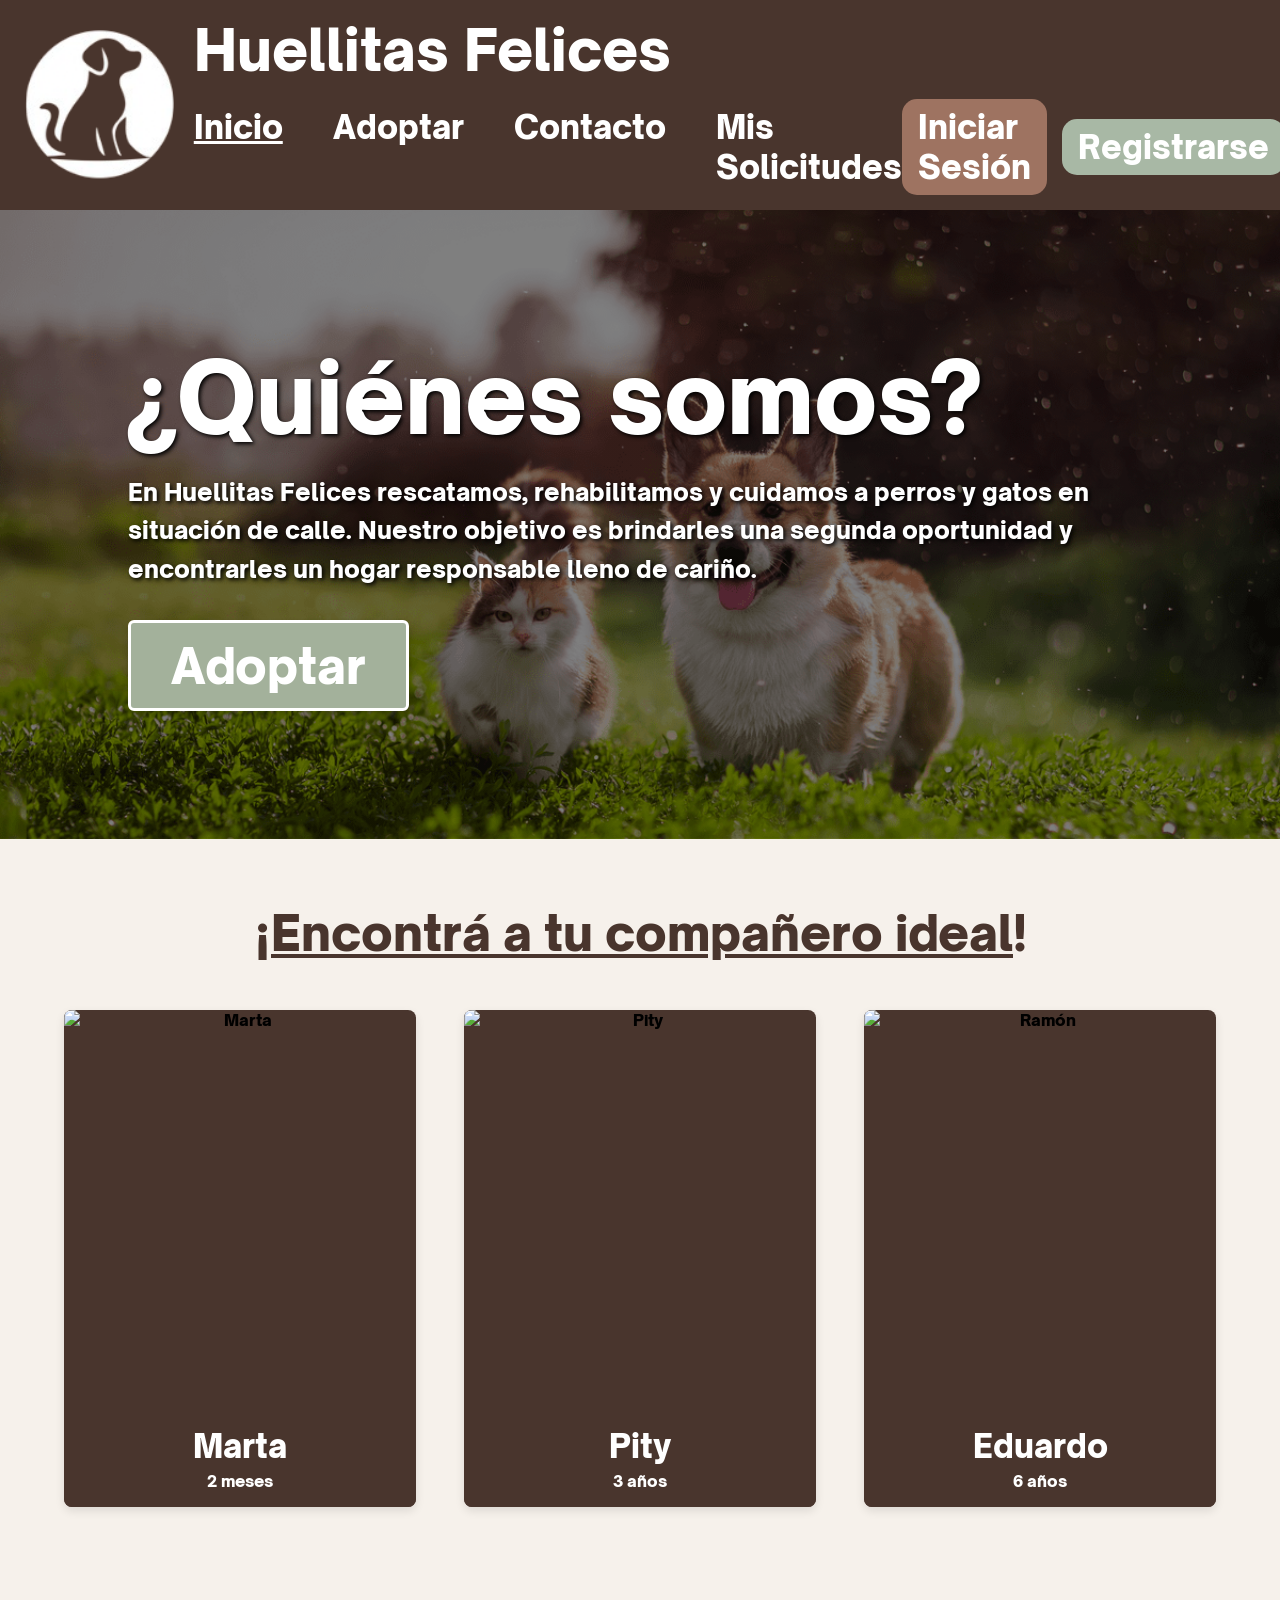
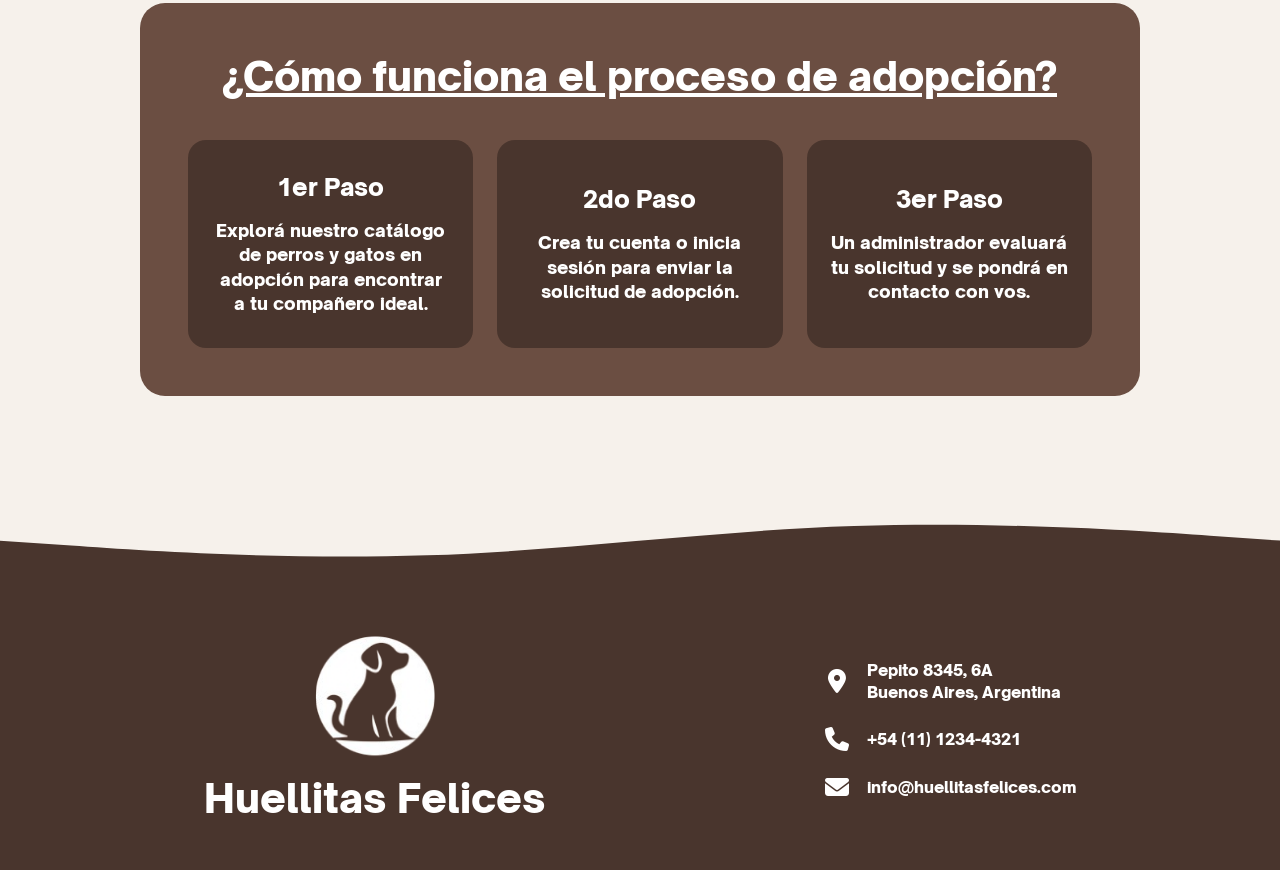
==== commit 958f7776: "panel admin de solicitudes, footer actualizado con iconos y pequeñas correcciones" ====
--- a/index.html
+++ b/index.html
@@ -5,6 +5,8 @@
     <meta name="viewport" content="width=device-width, initial-scale=1.0">
     <title>Inicio | Huellitas Felices</title>
     <link rel="stylesheet" href="css/styles.css">
+    <link rel="icon" href="images/logo.png" type="image/png">
+    <link rel="stylesheet" href="https://cdnjs.cloudflare.com/ajax/libs/font-awesome/6.5.2/css/all.min.css">
 </head>
 <body>
 
@@ -16,19 +18,26 @@
                 <h1 class="title">Huellitas Felices</h1>
                 <nav class="nav">
                     <ul class="lista">
-                        <li><a href="index.html" class="active-page">Inicio</a></li>
+                        <li><a href="index.html"><u>Inicio</u></a></li>
                         <li><a href="catalogo.html">Adoptar</a></li>
                         <li><a href="#contacto">Contacto</a></li>
                         <li><a href="solicitudes.html">Mis Solicitudes</a></li>
                     </ul>
 
-                    <div class="auth-buttons">
+                    <!-- si no estas logueado -->
+                    <div id="nav-visitante" class="auth-buttons">
                         <div class="button-login">
-                            <a href="#">Iniciar Sesión</a>
+                            <a href="login.html">Iniciar Sesión</a>
                         </div>
                         <div class="button-register">
-                            <a href="#">Registrarse</a>
+                            <a href="registro.html">Registrarse</a>
                         </div>
+                    </div>
+
+                    <!-- si ya iniciaste sesion -->
+                    <div id="nav-usuario" style="display: none; align-items: center; gap: 15px;">
+                        <span id="nav-saludo" style="font-weight: bold;"></span>
+                        <button id="btn-cerrar-sesion" class="btn-principal" style="padding: 5px 15px; font-size: 2rem; cursor: pointer;">Cerrar Sesión</button>
                     </div>
                 </nav>
             </div>
@@ -53,25 +62,25 @@
         <div class="grid-animales">
             
             <div class="card-animal">
-                <img src="https://images.unsplash.com/photo-1517849845537-4d257902454a?auto=format&fit=crop&q=80&w=400" alt="Marce">
+                <img src="https://encrypted-tbn0.gstatic.com/images?q=tbn:ANd9GcTYkCsrbLRoOGSNTcN9zcJ3fNfdcGRwHjgDP5flj3GqVQ&s=10" alt="Marta">
                 <div class="card-info">
-                    <h3>Marce</h3>
-                    <p>5 años</p>
+                    <h3>Marta</h3>
+                    <p>2 meses</p>
                 </div>
             </div>
             
             <div class="card-animal">
-                <img src="https://images.unsplash.com/photo-1514888286974-6c03e2ca1dba?auto=format&fit=crop&q=80&w=400" alt="Lucy">
+                <img src="https://encrypted-tbn0.gstatic.com/images?q=tbn:ANd9GcT3T24i2rnnVr6GwYIAs5YmjGbxlyF6Bia18zr3vNvLbQ&s=10" alt="Pity">
                 <div class="card-info">
-                    <h3>Lucy</h3>
+                    <h3>Pity</h3>
                     <p>3 años</p>
                 </div>
             </div>
             
             <div class="card-animal">
-                <img src="https://images.unsplash.com/photo-1544568100-847a948585b9?auto=format&fit=crop&q=80&w=400" alt="Ramón">
+                <img src="https://encrypted-tbn0.gstatic.com/images?q=tbn:ANd9GcTse0HRCgeCqWSbOYsNni6Xik76AFTxSMjLUKtUk-8Gjg&s=10" alt="Ramón">
                 <div class="card-info">
-                    <h3>Ramón</h3>
+                    <h3>Eduardo</h3>
                     <p>6 años</p>
                 </div>
             </div>
@@ -103,35 +112,35 @@
     <!-- Footer y contacto -->
     <footer class="pie-de-pagina" id="contacto">
         <div class="footer-ola">
-            
+            <svg viewBox="0 0 1440 120" preserveAspectRatio="none" aria-hidden="true">
+                <path d="M0,64L80,69.3C160,75,320,85,480,80C640,75,800,53,960,48C1120,43,1280,53,1360,58.7L1440,64L1440,120L1360,120C1280,120,1120,120,960,120C800,120,640,120,480,120C320,120,160,120,80,120L0,120Z" fill="var(--primary-color)"></path>
+            </svg>
         </div>
-        
+
         <div class="footer-contenido">
-            <div class="footer-ola">
-                <svg viewBox="0 0 1440 120" preserveAspectRatio="none">
-                    <path d="M0,64L80,69.3C160,75,320,85,480,80C640,75,800,53,960,48C1120,43,1280,53,1360,58.7L1440,64L1440,120L1360,120C1280,120,1120,120,960,120C800,120,640,120,480,120C320,120,160,120,80,120L0,120Z" fill="var(--primary-color)"></path>
-                </svg>
-            </div>
-
             <div class="footer-marca">
                 <img src="images/logo.png" alt="Logo Huellitas Felices" class="logo-footer">
                 <h3>Huellitas Felices</h3>
             </div>
-                
+
             <div class="footer-contacto">
-            <div class="contacto-item">
-                <span class="icono">📍</span>
-                <p>Pepito 8345, 6A<br>Buenos Aires, Argentina</p>
-            </div>
-            <div class="contacto-item">
-                <span class="icono">📞</span>
-                <p>+54 (11) 1234-4321</p>
-            </div>
-            <div class="contacto-item">
-                <span class="icono">✉️</span>
-                <p>info@huellitasfelices.com</p>
-            </div>
+                <div class="contacto-item">
+                    <i class="fa-solid fa-location-dot icono" aria-hidden="true"></i>
+                    <p>Pepito 8345, 6A<br>Buenos Aires, Argentina</p>
+                </div>
+                <div class="contacto-item">
+                    <i class="fa-solid fa-phone icono" aria-hidden="true"></i>
+                    <p>+54 (11) 1234-4321</p>
+                </div>
+                <div class="contacto-item">
+                    <i class="fa-solid fa-envelope icono" aria-hidden="true"></i>
+                    <p>info@huellitasfelices.com</p>
+                </div>
             </div>
         </div>
     </footer>
-</body>+
+    <script src="https://unpkg.com/@supabase/supabase-js@2"></script>
+    <script src="js/nav.js"></script>
+</body>
+</html>
--- a/css/styles.css
+++ b/css/styles.css
@@ -1,6 +1,6 @@
 @font-face {
     font-family: 'open-sauce-sans';
-    src: url('../fonts/open-sauce-sans.woff2') format('truetype');
+    src: url('../fonts/open-sauce.sans-black.ttf') format('truetype');
 }
 
 * {
@@ -17,12 +17,21 @@
     --bg-color: #f6f1eb;
 }
 
-html, body{
+html, body {
     width: 100%;
-    height: auto;
     background-color: var(--bg-color);
     font-family: 'open-sauce-sans', sans-serif;
     overflow-x: hidden;
+}
+
+body {
+    min-height: 100vh;
+    display: flex;
+    flex-direction: column;
+}
+
+main {
+    flex: 1;
 }
 
 img {
@@ -193,6 +202,9 @@
 
 .contacto-item .icono {
     font-size: 1.5rem;
+    width: 1.8rem;
+    text-align: center;
+    color: white;
 }
 
 .contacto-item p {
@@ -497,6 +509,228 @@
     opacity: 1;
     transform: scale(1.05);
     box-shadow: 0 2px 5px rgba(0,0,0,0.2);
+}
+
+/* =========================================
+   FORMULARIOS DE AUTENTICACIÓN
+   ========================================= */
+
+.contenedor-centrado {
+    display: flex;
+    justify-content: center;
+    align-items: center;
+    min-height: 70vh;
+    padding: 2rem;
+}
+
+.tarjeta-auth {
+    background-color: white;
+    border: 2px solid var(--primary-color);
+    border-radius: 12px;
+    padding: 2.5rem;
+    width: 100%;
+    max-width: 450px;
+    box-shadow: 0 4px 6px rgba(0,0,0,0.1);
+}
+
+.tarjeta-auth h2 {
+    text-align: center;
+    margin-bottom: 1.5rem;
+    color: var(--primary-color);
+}
+
+.grupo-input {
+    margin-bottom: 1rem;
+    display: flex;
+    flex-direction: column;
+}
+
+.grupo-input label {
+    font-weight: bold;
+    margin-bottom: 0.5rem;
+    color: #333;
+}
+
+.grupo-input input {
+    padding: 0.8rem;
+    border: 1px solid #ccc;
+    border-radius: 8px;
+    font-size: 1rem;
+    outline: none;
+}
+
+.grupo-input input:focus {
+    border-color: #5A4033;
+}
+
+.btn-principal {
+    background-color: #5A4033;
+    color: white;
+    border: none;
+    padding: 10px 20px;
+    border-radius: 20px;
+    font-size: 1rem;
+    font-weight: bold;
+    cursor: pointer;
+    transition: background-color 0.3s ease;
+}
+
+.btn-principal:hover {
+    background-color: #3e2c23;
+}
+
+/* =========================================
+   BARRA DE NAVEGACION
+   ========================================= */
+
+.auth-buttons,
+#nav-visitante,
+#nav-usuario {
+    display: flex;
+    flex-direction: row;
+    align-items: center;
+    gap: 15px;
+    margin-left: auto;
+}
+
+#nav-saludo {
+    color: white;
+    font-size: 1.8rem;
+    white-space: nowrap;
+}
+
+/* =========================================
+   ESTILOS DEL FORMULARIO DE ADOPCIÓN
+   ========================================= */
+
+.seccion-formulario {
+    max-width: 600px;
+    margin: 40px auto;
+    padding: 30px;
+    background-color: white;
+    border-radius: 12px;
+    box-shadow: 0 4px 15px rgba(0, 0, 0, 0.1);
+}
+
+.seccion-formulario h2 {
+    color: var(--primary-color, #4a3b32);
+    margin-bottom: 10px;
+}
+
+.form-container {
+    display: flex;
+    flex-direction: column;
+    gap: 20px;
+}
+
+.form-group {
+    display: flex;
+    flex-direction: column;
+    gap: 8px;
+    text-align: left;
+}
+
+.form-group label {
+    font-weight: bold;
+    color: #4a4a4a;
+    font-size: 0.95rem;
+}
+
+.form-group input {
+    padding: 12px 15px;
+    border: 1px solid #d1d1d1;
+    border-radius: 8px;
+    font-size: 1rem;
+    font-family: inherit;
+    transition: all 0.3s ease;
+}
+
+.form-group input:focus {
+    border-color: var(--primary-color, #8b5a2b);
+    outline: none;
+    box-shadow: 0 0 5px rgba(139, 90, 43, 0.3);
+}
+
+#resumen-mascota {
+    border-left: 4px solid var(--primary-color, #8b5a2b);
+    background-color: #fcf9f5;
+}
+
+/* =========================================
+   ESTILOS DE LA VISTA "MIS SOLICITUDES"
+   ========================================= */
+
+.contenedor-principal {
+    max-width: 900px;
+    margin: 40px auto;
+    padding: 0 20px;
+}
+
+/* Tarjeta individual de solicitud */
+.tarjeta-solicitud {
+    display: flex;
+    align-items: center;
+    background: #ffffff;
+    padding: 20px;
+    border-radius: 12px;
+    box-shadow: 0 4px 12px rgba(0, 0, 0, 0.08);
+    gap: 20px;
+    transition: transform 0.2s ease, box-shadow 0.2s ease;
+}
+
+.tarjeta-solicitud:hover {
+    transform: translateY(-2px);
+    box-shadow: 0 6px 16px rgba(0, 0, 0, 0.12);
+}
+
+.tarjeta-solicitud img {
+    width: 90px;
+    height: 90px;
+    object-fit: cover;
+    border-radius: 50%;
+    border: 3px solid #f4ede4;
+}
+
+/* Información de la mascota y estado */
+.info-solicitud {
+    flex-grow: 1;
+}
+
+.info-solicitud h3 {
+    margin: 0 0 5px 0;
+    color: #4a3b32;
+    font-size: 1.3rem;
+}
+
+.info-solicitud p {
+    margin: 0;
+    font-size: 0.9rem;
+    color: #777777;
+}
+
+/* Etiquetas de estado */
+.badge-estado {
+    padding: 6px 14px;
+    border-radius: 20px;
+    font-weight: bold;
+    font-size: 0.85rem;
+    letter-spacing: 0.5px;
+    text-transform: uppercase;
+}
+
+.badge-pendiente {
+    background-color: #f39c12;
+    color: white;
+}
+
+.badge-aprobada {
+    background-color: #27ae60;
+    color: white;
+}
+
+.badge-rechazada {
+    background-color: #e74c3c;
+    color: white;
 }
 
 
@@ -608,6 +842,19 @@
     .catalogo-grid {
         grid-template-columns: 1fr;
     }
+
+    #nav-usuario {
+        flex-direction: column !important;
+        align-items: center !important;
+        text-align: center !important;
+        width: 100% !important;
+        gap: 10px !important;
+    }
+
+    #nav-usuario span, #nav-usuario p {
+        font-size: 0.95rem;
+        word-break: break-word;
+    }
 }
 
 /* Pantallas menores o iguales a 480px */
